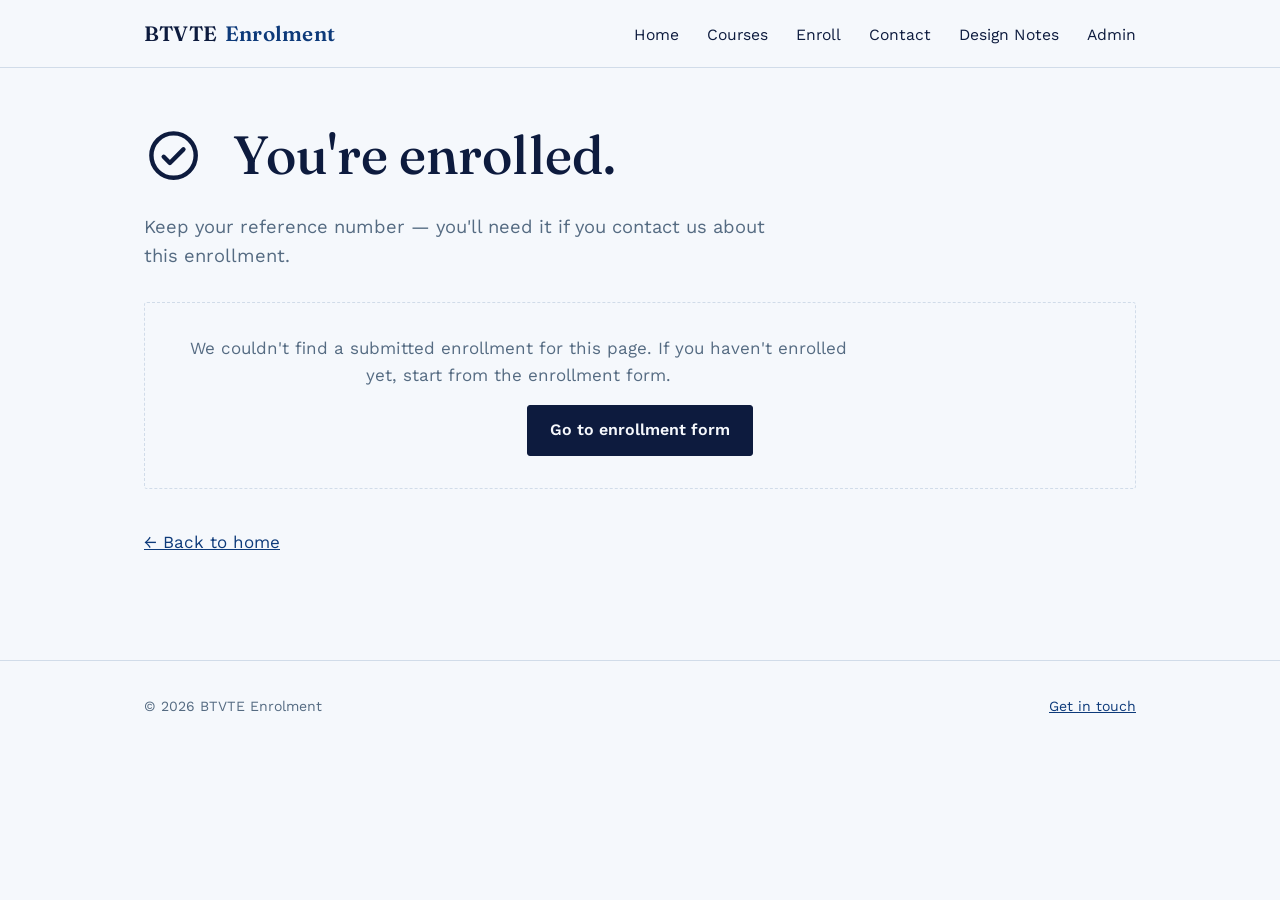
==== success.html @ 7a7777b2 "initial" ====
<!DOCTYPE html>
<html lang="en">
<head>
<meta charset="UTF-8">
<meta name="viewport" content="width=device-width, initial-scale=1.0">
<title>Enrollment confirmed — BTVTE ENROLMENT PAGE</title>
<meta name="description" content="Your BTVTE enrollment is confirmed.">
<link rel="preconnect" href="https://fonts.googleapis.com">
<link href="https://fonts.googleapis.com/css2?family=Fraunces:wght@500;600&family=Work+Sans:wght@400;500;600&display=swap" rel="stylesheet">
<link rel="stylesheet" href="css/styles.css">
</head>
<body>

<header class="site-header">
  <div class="wrap">
    <a class="brand" href="index.html">BTVTE <span>Enrolment</span></a>
    <button class="nav-toggle" aria-label="Toggle navigation" aria-expanded="false">☰</button>
    <nav class="site-nav" aria-label="Primary">
      <ul>
        <li><a href="index.html">Home</a></li>
        <li><a href="courses.html">Courses</a></li>
        <li><a href="enroll.html">Enroll</a></li>
        <li><a href="contact.html">Contact</a></li>
        <li><a href="design-notes.html">Design Notes</a></li>
        <li><a href="admin.html">Admin</a></li>
      </ul>
    </nav>
  </div>
</header>

<main>
  <section class="section">
    <div class="wrap">
      <div class="section-head">
        <h1>
          <svg class="icon" viewBox="0 0 24 24" fill="none" stroke="currentColor" stroke-width="1.8" stroke-linecap="round" stroke-linejoin="round" aria-hidden="true"><circle cx="12" cy="12" r="9"/><path d="M8 12.5l2.5 2.5L16 9.5"/></svg>
          You're enrolled.
        </h1>
        <p class="lede">Keep your reference number — you'll need it if you contact us about this enrollment.</p>
      </div>

      <div id="summary-mount" class="summary-card"></div>

      <div id="summary-empty" class="empty-state" style="display:none;">
        <p>We couldn't find a submitted enrollment for this page. If you haven't enrolled yet, start from the enrollment form.</p>
        <a class="btn btn-primary" href="enroll.html">Go to enrollment form</a>
      </div>

      <p class="mt-lg"><a href="index.html">← Back to home</a></p>
    </div>
  </section>
</main>

<footer class="site-footer">
  <div class="wrap">
    <span>© <span id="year"></span> BTVTE Enrolment</span>
    <span><a href="contact.html">Get in touch</a></span>
  </div>
</footer>

<script src="js/nav.js"></script>
<script src="js/success.js"></script>
</body>
</html>
---- css/styles.css ----
/* =========================================================
   Northfield Studio — Enrollment Site
   Design tokens
   ========================================================= */
:root {
  --ink: #0D1B3E;
  --paper: #F5F8FC;
  --paper-dim: #EBF0F7;
  --gold: #1E5BA8;
  --gold-deep: #0D3A7A;
  --teal: #1B5E8F;
  --line: #D1DCE9;
  --muted: #556B82;
  --danger: #D32F2F;
  --radius: 3px;

  --font-display: "Fraunces", "Iowan Old Style", "Palatino Linotype", Georgia, serif;
  --font-body: "Work Sans", "Segoe UI", system-ui, -apple-system, sans-serif;

  --max-width: 1040px;
}

* { box-sizing: border-box; }

html { scroll-behavior: smooth; }

body {
  margin: 0;
  background: var(--paper);
  color: var(--ink);
  font-family: var(--font-body);
  font-size: 17px;
  line-height: 1.55;
  -webkit-font-smoothing: antialiased;
}

img, svg { max-width: 100%; display: block; }

a { color: var(--gold-deep); text-decoration-thickness: 1px; }
a:hover { color: var(--ink); }

:focus-visible {
  outline: 2px solid var(--teal);
  outline-offset: 3px;
}

h1, h2, h3, h4 {
  font-family: var(--font-display);
  font-weight: 600;
  line-height: 1.15;
  margin: 0 0 0.5em;
  color: var(--ink);
}

h1 { font-size: clamp(2.1rem, 4.2vw, 3.4rem); font-weight: 500; }
h2 { font-size: clamp(1.5rem, 2.6vw, 2.1rem); }
h3 { font-size: 1.25rem; }

p { margin: 0 0 1em; max-width: 62ch; }
p.lede { font-size: 1.15rem; color: var(--muted); }

.wrap {
  max-width: var(--max-width);
  margin: 0 auto;
  padding: 0 1.5rem;
}

/* ---------- Header / Nav ---------- */
.site-header {
  border-bottom: 1px solid var(--line);
  background: var(--paper);
  position: sticky;
  top: 0;
  z-index: 50;
}

.site-header .wrap {
  display: flex;
  align-items: center;
  justify-content: space-between;
  padding-top: 1.1rem;
  padding-bottom: 1.1rem;
}

.brand {
  display: inline-flex;
  align-items: center;
  gap: 0.5rem;
  font-family: var(--font-display);
  font-size: 1.3rem;
  font-weight: 600;
  color: var(--ink);
  text-decoration: none;
  letter-spacing: 0.01em;
}
.brand span { color: var(--gold-deep); }

/* Logo mark: an arc with a deliberate gap — closure makes the eye complete
   the circle even though the stroke never fully connects. */
.logo-mark {
  color: var(--gold-deep);
  flex-shrink: 0;
}

.nav-toggle {
  display: none;
  background: none;
  border: 1px solid var(--line);
  border-radius: var(--radius);
  padding: 0.4rem 0.6rem;
  font-size: 1rem;
  cursor: pointer;
}

.site-nav ul {
  list-style: none;
  display: flex;
  gap: 1.75rem;
  margin: 0;
  padding: 0;
}

.site-nav a {
  color: var(--ink);
  text-decoration: none;
  font-size: 0.98rem;
  padding-bottom: 4px;
  border-bottom: 2px solid transparent;
  transition: border-color 0.15s ease;
}

.site-nav a:hover,
.site-nav a[aria-current="page"] {
  border-bottom-color: var(--gold);
}

/* ---------- Buttons ---------- */
.btn {
  display: inline-block;
  font-family: var(--font-body);
  font-size: 1rem;
  font-weight: 600;
  padding: 0.75rem 1.4rem;
  border-radius: var(--radius);
  border: 1px solid var(--ink);
  text-decoration: none;
  cursor: pointer;
  transition: transform 0.12s ease, background 0.12s ease, color 0.12s ease;
}

.btn-primary {
  background: var(--ink);
  color: var(--paper);
}
.btn-primary:hover { background: var(--gold-deep); border-color: var(--gold-deep); color: #fff; }

.btn-ghost {
  background: transparent;
  color: var(--ink);
}
.btn-ghost:hover { background: var(--paper-dim); }

/* The one call-to-action per page that should win the eye first:
   strongest color + contrast, reserved for the single most important
   action (start enrolling / submit the form). */
.btn-cta {
  background: var(--gold);
  color: var(--ink);
  border-color: var(--gold-deep);
  font-weight: 700;
  padding: 0.85rem 1.75rem;
  box-shadow: 0 0 0 0 rgba(143, 99, 30, 0);
  transition: transform 0.12s ease, background 0.12s ease, box-shadow 0.18s ease, color 0.12s ease;
}
.btn-cta:hover {
  background: var(--gold-deep);
  color: #fff;
  box-shadow: 0 6px 16px rgba(143, 99, 30, 0.32);
}

.btn:active { transform: translateY(1px); }

.icon {
  width: 1.1em;
  height: 1.1em;
  vertical-align: -0.15em;
  margin-right: 0.4em;
  display: inline-block;
}

/* ---------- Hero ---------- */
.hero {
  padding: 4.5rem 0 3.5rem;
  border-bottom: 1px solid var(--line);
}

.hero .wrap {
  display: grid;
  grid-template-columns: 1.2fr 0.8fr;
  gap: 3rem;
  align-items: center;
}

.hero .stat-card {
  border: 1px solid var(--line);
  border-radius: var(--radius);
  padding: 1.75rem;
  background: var(--paper-dim);
}

.hero .stat-card dl {
  margin: 0;
  display: grid;
  gap: 1.1rem;
}

.hero .stat-card dt {
  font-size: 0.85rem;
  color: var(--muted);
  margin-bottom: 0.15rem;
}

.hero .stat-card dd {
  margin: 0;
  font-family: var(--font-display);
  font-size: 1.6rem;
  color: var(--teal);
}

.cta-row { display: flex; gap: 0.9rem; flex-wrap: wrap; margin-top: 1.6rem; }

/* ---------- Sections ---------- */
.section { padding: 3.5rem 0; }
.section + .section { border-top: 1px solid var(--line); }
.section-head { max-width: 60ch; margin-bottom: 2rem; }
.section-head h1, .section-head h2 { display: flex; align-items: center; gap: 0.5rem; }

/* Figure-ground: bold light text set against a solid dark field, so the
   message reads as clearly foreground against background — no gradients
   or texture competing for attention. */
.contrast-banner {
  background: var(--ink);
  color: var(--paper);
}
.contrast-banner h2 { color: var(--paper); }
.contrast-banner p { color: #C9C2B2; }
.contrast-banner .wrap { text-align: center; padding: 3.5rem 1.5rem; }
.contrast-banner p.lede { margin: 0 auto 1.5rem; }

/* ---------- Course list (flat rows, not cards-with-shadow) ---------- */
.course-list {
  display: grid;
  gap: 1px;
  background: var(--line);
  border: 1px solid var(--line);
  border-radius: var(--radius);
  overflow: hidden;
}

.course-row {
  background: var(--paper);
  padding: 1.5rem 1.75rem;
  display: grid;
  grid-template-columns: 1.4fr 2fr auto;
  gap: 1.5rem;
  align-items: center;
  border-left: 3px solid transparent;
}

.course-row:hover { border-left-color: var(--gold); background: var(--paper-dim); }

.course-row h3 { margin-bottom: 0.25rem; }
.course-meta { font-size: 0.88rem; color: var(--muted); }

.tag {
  display: inline-block;
  font-size: 0.78rem;
  padding: 0.2rem 0.55rem;
  border: 1px solid var(--teal);
  color: var(--teal);
  border-radius: 999px;
  margin-right: 0.4rem;
}

/* ---------- Steps ---------- */
.steps { display: grid; gap: 1.5rem; grid-template-columns: repeat(3, 1fr); }
.step {
  border-top: 3px solid var(--gold);
  padding-top: 0.9rem;
}
.step .step-num {
  font-family: var(--font-display);
  color: var(--gold-deep);
  font-size: 1.1rem;
  display: block;
  margin-bottom: 0.3rem;
}

/* ---------- Forms ---------- */
form { max-width: 640px; }

.field { margin-bottom: 1.4rem; }

label {
  display: block;
  font-weight: 600;
  font-size: 0.94rem;
  margin-bottom: 0.35rem;
}

.hint { font-size: 0.82rem; color: var(--muted); margin-top: 0.3rem; }

input[type="text"],
input[type="email"],
input[type="tel"],
input[type="date"],
select,
textarea {
  width: 100%;
  font-family: var(--font-body);
  font-size: 1rem;
  padding: 0.65rem 0.75rem;
  border: 1px solid var(--line);
  border-radius: var(--radius);
  background: #fff;
  color: var(--ink);
}

input:focus, select:focus, textarea:focus {
  border-color: var(--teal);
}

textarea { resize: vertical; min-height: 100px; }

fieldset {
  border: 1px solid var(--line);
  border-radius: var(--radius);
  padding: 1rem 1.1rem;
  margin: 0;
}
legend { font-weight: 600; padding: 0 0.4rem; font-family: var(--font-display); }

/* Proximity: each fieldset visually groups the fields that belong
   together (personal details vs. course details) with a shared border
   and consistent internal spacing, and clear space between groups. */
fieldset.field-group {
  border: 1px solid var(--line);
  border-radius: var(--radius);
  padding: 1.4rem 1.5rem 0.4rem;
  margin-bottom: 2rem;
  background: var(--paper-dim);
}
fieldset.field-group > legend {
  font-family: var(--font-display);
  font-weight: 600;
  font-size: 1.05rem;
  padding: 0 0.3rem;
  margin-bottom: 0.6rem;
}
fieldset.field-group fieldset { background: #fff; }

.radio-row, .check-row {
  display: flex;
  align-items: center;
  gap: 0.5rem;
  margin-bottom: 0.5rem;
  font-weight: 400;
}
.radio-row input, .check-row input { width: auto; }

.error-text {
  color: var(--danger);
  font-size: 0.85rem;
  margin-top: 0.3rem;
  display: none;
}

.field.invalid input,
.field.invalid select,
.field.invalid textarea {
  border-color: var(--danger);
}
.field.invalid .error-text { display: block; }

.form-status {
  border-radius: var(--radius);
  padding: 0.9rem 1.1rem;
  margin-bottom: 1.5rem;
  display: none;
  font-size: 0.95rem;
}
.form-status.show { display: block; }
.form-status.success { background: #E8EFE7; border: 1px solid var(--teal); color: #1F4A3F; }
.form-status.error { background: #F6E7E3; border: 1px solid var(--danger); color: #6E2A1D; }

/* ---------- Summary (success page) ---------- */
.summary-card {
  border: 1px solid var(--line);
  border-radius: var(--radius);
  padding: 1.75rem;
  background: var(--paper-dim);
  max-width: 640px;
}
.summary-card dl {
  display: grid;
  grid-template-columns: auto 1fr;
  gap: 0.5rem 1.2rem;
  margin: 0;
}
.summary-card dt { color: var(--muted); font-size: 0.9rem; }
.summary-card dd { margin: 0; font-weight: 600; }

/* ---------- Admin table ---------- */
table {
  width: 100%;
  border-collapse: collapse;
  font-size: 0.92rem;
}
th, td {
  text-align: left;
  padding: 0.6rem 0.7rem;
  border-bottom: 1px solid var(--line);
  vertical-align: top;
}
th { color: var(--muted); font-weight: 600; font-size: 0.82rem; }

.empty-state {
  border: 1px dashed var(--line);
  border-radius: var(--radius);
  padding: 2rem;
  text-align: center;
  color: var(--muted);
}

/* ---------- Footer ---------- */
.site-footer {
  border-top: 1px solid var(--line);
  padding: 2.2rem 0;
  margin-top: 2rem;
}
.site-footer .wrap {
  display: flex;
  justify-content: space-between;
  flex-wrap: wrap;
  gap: 1rem;
  font-size: 0.88rem;
  color: var(--muted);
}

/* ---------- Utility ---------- */
.center { text-align: center; }
.mt-lg { margin-top: 2.5rem; }

/* ---------- Responsive ---------- */
@media (max-width: 760px) {
  .nav-toggle { display: inline-block; }
  .site-nav {
    display: none;
    position: absolute;
    top: 100%;
    left: 0;
    right: 0;
    background: var(--paper);
    border-bottom: 1px solid var(--line);
  }
  .site-nav.open { display: block; }
  .site-nav ul {
    flex-direction: column;
    gap: 0;
    padding: 0.5rem 1.5rem 1rem;
  }
  .site-nav a { display: block; padding: 0.6rem 0; }

  .hero .wrap { grid-template-columns: 1fr; }
  .course-row { grid-template-columns: 1fr; }
  .steps { grid-template-columns: 1fr; }
  .summary-card dl { grid-template-columns: 1fr; }
}

@media (prefers-reduced-motion: reduce) {
  html { scroll-behavior: auto; }
  .btn { transition: none; }
}
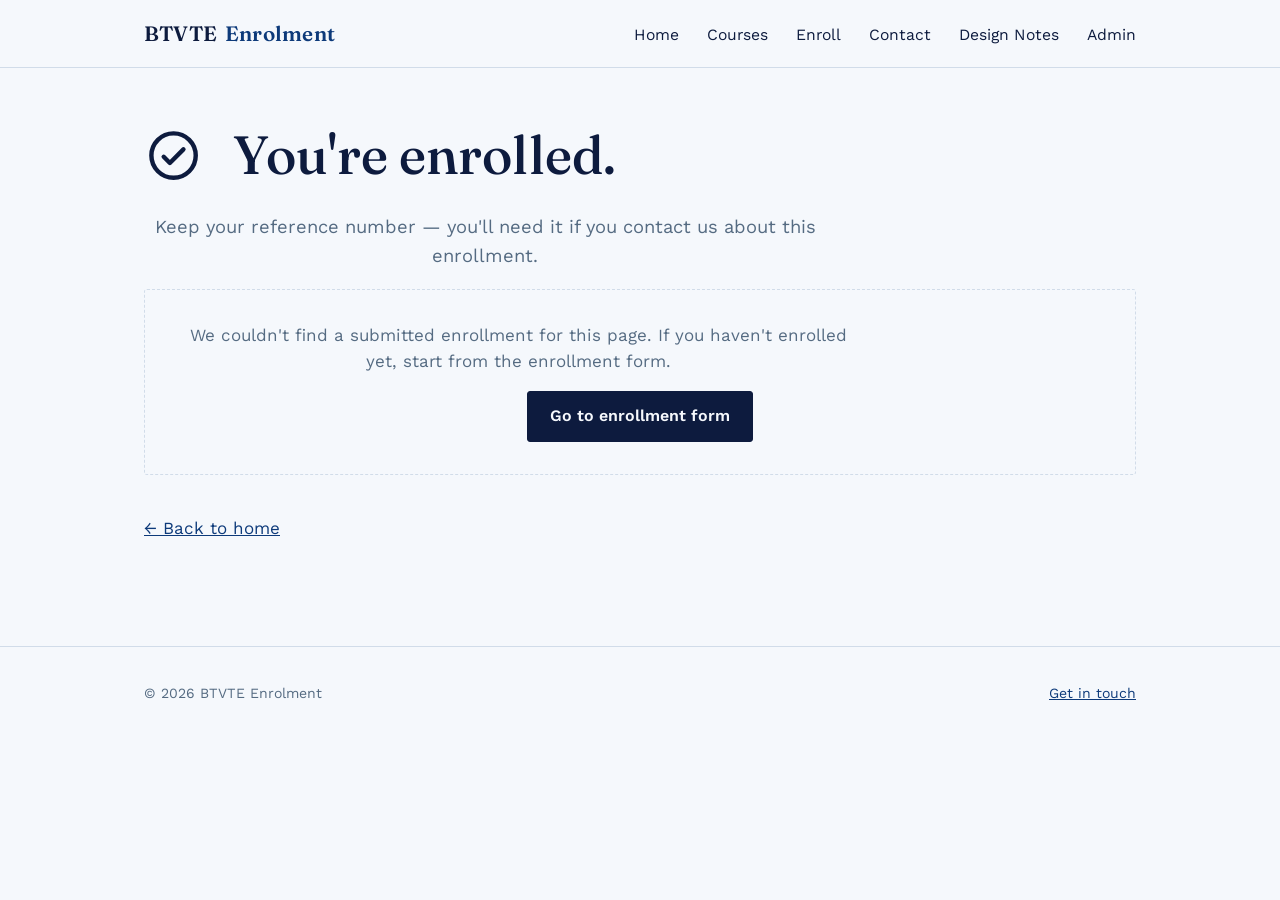
==== commit 75ff15b2: "try" ====
--- a/success.html
+++ b/success.html
@@ -13,7 +13,8 @@
 
 <header class="site-header">
   <div class="wrap">
-    <a class="brand" href="index.html">BTVTE <span>Enrolment</span></a>
+    <a class="brand" href="index.html">BTVTE <span>Enrolment</span>
+    </a>
     <button class="nav-toggle" aria-label="Toggle navigation" aria-expanded="false">☰</button>
     <nav class="site-nav" aria-label="Primary">
       <ul>
--- a/css/styles.css
+++ b/css/styles.css
@@ -232,7 +232,17 @@
 /* ---------- Sections ---------- */
 .section { padding: 3.5rem 0; }
 .section + .section { border-top: 1px solid var(--line); }
-.section-head { max-width: 60ch; margin-bottom: 2rem; }
+.section-head {
+  margin-left: auto;
+  margin-right: auto;
+  text-align: center;
+}
+
+/* Center the form element */
+form#enroll-form {
+  margin-left: auto;
+  margin-right: auto;
+}
 .section-head h1, .section-head h2 { display: flex; align-items: center; gap: 0.5rem; }
 
 /* Figure-ground: bold light text set against a solid dark field, so the
